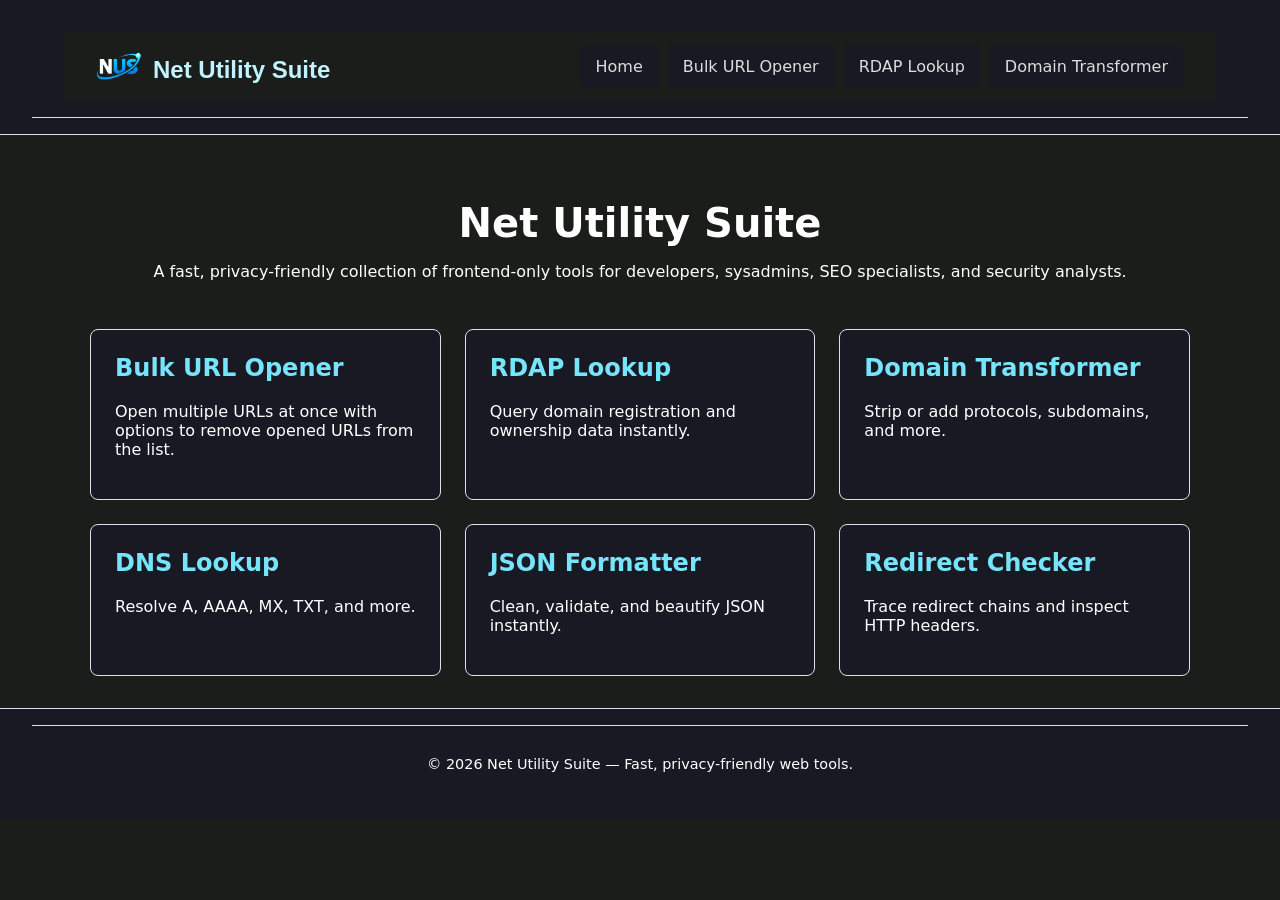
==== index.html @ 8e4a9acb "Initial load All files as of 05/07/2026" ====
<!DOCTYPE html>
<html lang="en">
<head>
  <meta charset="UTF-8">
  <meta name="viewport" content="width=device-width, initial-scale=1.0">
  <title>Net Utility Suite</title>
  <link rel="stylesheet" href="styles/styles.css">
  <link rel="icon" href="assets/favicon.ico">
  <script src="scripts/layout.js" defer></script>
</head>

<body>
  <header id="site-header"></header>

  <main class="container">
    <section class="hero">
      <h1>Net Utility Suite</h1>
      <p>A fast, privacy‑friendly collection of frontend‑only tools for developers, sysadmins, SEO specialists, and security analysts.</p>
    </section>

    <section class="tool-grid">
      <a class="tool-card" href="pages/bulk_url_opener.html">
        <h2>Bulk URL Opener</h2>
        <p>Open multiple URLs at once with options to remove opened URLs from the list.</p>
      </a>

      <a class="tool-card" href="pages/rdap_lookup.html">
        <h2>RDAP Lookup</h2>
        <p>Query domain registration and ownership data instantly.</p>
      </a>

      <a class="tool-card" href="pages/domain_transformer.html">
        <h2>Domain Transformer</h2>
        <p>Strip or add protocols, subdomains, and more.</p>
      </a>

      <!-- Placeholder cards for future tools -->
      <a class="tool-card" href="#">
        <h2>DNS Lookup</h2>
        <p>Resolve A, AAAA, MX, TXT, and more.</p>
      </a>

      <a class="tool-card" href="#">
        <h2>JSON Formatter</h2>
        <p>Clean, validate, and beautify JSON instantly.</p>
      </a>

      <a class="tool-card" href="#">
        <h2>Redirect Checker</h2>
        <p>Trace redirect chains and inspect HTTP headers.</p>
      </a>
    </section>
  </main>

  <footer id="site-footer"></footer>
</body>
</html>
---- styles/styles.css ----
/* ===========================
   COLOR PALETTE (easy to edit)
   =========================== */
:root {
  --bg: #1A1D1A;
  --card-bg: #191923;
  --bg-light: #e2e8f0;
  --card-bg-light: #ffffff;
  --text: #000000;
  --text-light: #ffffff; 
  --accent: #76E5FC;
  --accent-dark: #4682b4;
  --accent-2: #F59E0B;
  --accent-2-dark: #A44200;
  --accent-3: #10B981;
  --accent-4: #EC4899;
  --border: #d9e2ec;
}

/* ===========================
   GLOBAL STYLES
   =========================== */
a {
  text-decoration: none !important;
}

a:link,
a:visited,
a:hover,
a:active,
a:focus,
a:any-link {
  text-decoration: none !important;
}

body {
  margin: 0;
  font-family: system-ui, sans-serif;
  background: var(--bg);
  color: var(--text-light);
}

.container {
  max-width: 1100px;
  margin: 0 auto;
  padding: 2rem;
}

button {
  background: var(--accent-3);
  color: var(--text);
  border: none;
  padding: 0.75em 1.5em;
  border-radius: 6px;
  cursor: pointer;
  font-size: 1rem;
  font-weight: bold;
  transition: background-color 0.25s ease, color 0.25s ease;
}

button:hover {
  background: var(--accent-dark);
  color: var(--text-light);
}

.warning {
    color: red;
    font-weight: bold;
}

.hint {
    color: #d3d3d3;
    font-size: 0.75em;
    font-style: italic;
}

.hint::before {
    content: "ℹ️ ";
    font-style: normal;
}

input[type="checkbox"] {
  appearance: none;
  -webkit-appearance: none;
  width: 30px;
  height: 30px;
  background-color: var(--card-bg);
  border: 2px solid var(--border);
  border-radius: 4px;
  cursor: pointer;
  position: relative;
  display: inline-block;
  vertical-align: middle;
}

input[type="checkbox"]:checked {
  background-color: var(--accent-dark);
}

input[type="checkbox"]:checked::after {
  content: '';
  position: absolute;
  left: 10px;
  top: 4px;
  width: 6px;
  height: 12px;
  border: solid var(--text-light);
  border-width: 0 3px 3px 0;
  transform: rotate(45deg);
}

input[type="checkbox"]:hover {
  border-color: var(--accent);
}

.checkbox_label {
    display: inline-flex;
    align-items: center;
    gap: 2px;
}

input[type="number"] {
    padding: 5px;
    border: 1px solid var(--border);
    border-radius: 5px;
    background-color: var(--card-bg);
    color: var(--text-light);
    font-size: 1rem;
}

/* ===========================
   HEADER + FOOTER
   =========================== */
header, footer {
  background: var(--card-bg);
  border-bottom: 1px solid var(--border);
  padding: 1rem 2rem;
}

footer {
  border-top: 1px solid var(--border);
  border-bottom: none;
  text-align: center;
  font-size: 0.9rem;
  color: #ffffff;
}

/* ===========================
   HEADER COLOR VARIABLES
   =========================== */
:root {
  --nav-bg: var(--bg);
  --nav-chip-bg: var(--card-bg);
  --nav-chip-hover: #2a2a3a;
  --nav-text: #ddd;
  --nav-accent: #c1f3ff;
}

/* ===========================
   NAVIGATION BAR
   =========================== */
.navbar {
  background-color: var(--nav-bg);
  display: flex;
  justify-content: space-between;
  align-items: center;
  padding: 0.75em 2em;
}

.logo-text {
  font-family: Arial, Helvetica, sans-serif;
  font-size: 1.5em;
  font-weight: bold;
  color: var(--nav-accent);
  text-decoration: none;
  padding-top: 0.25em;
}

.navbar-brand {
  display: flex;
  align-items: center;
  gap: 0.75rem;
}

.navbar-logo {
  height: 45px;
  width: 45px;
  object-fit: contain;
}

/* Chip-style nav links */
.nav-links {
  list-style: none;
  display: flex;
  gap: 0.5rem;
  margin: 0;
  padding: 0;
}

.nav-links li {
  position: relative;
}

.nav-links a {
  display: block;
  padding: 0.75em 1em;
  background-color: var(--nav-chip-bg);
  color: var(--nav-text);
  text-decoration: none;
  font-weight: 500;
  border-radius: 6px;
  transition: background-color 0.25s ease, color 0.25s ease;
}

.nav-links a:hover {
  background-color: var(--nav-chip-hover);
  color: var(--nav-accent);
}

/* ===========================
   HERO SECTION
   =========================== */
.hero {
  text-align: center;
  margin-bottom: 3rem;
}

.hero h1 {
  font-size: 2.5rem;
  margin-bottom: 0.5rem;
}

/* ===========================
   TOOL GRID
   =========================== */
.tool-grid {
  display: grid;
  grid-template-columns: repeat(auto-fit, minmax(260px, 1fr));
  gap: 1.5rem;
}

.tool-card {
  background: var(--card-bg);
  padding: 1.5rem;
  border-radius: 8px;
  border: 1px solid var(--border);
  text-decoration: none;
  color: var(--text-light);
  transition: 0.2s ease;
}

.tool-card:hover {
  border-color: var(--accent);
  background: var(--accent-alt);
  transform: translateY(-3px);
}

.tool-card h2 {
  margin-top: 0;
  color: var(--accent);
}

/* ===========================
   BASIC TOOL SECTION
   =========================== */

.section {
  margin: 2em;
}

.section-header {
  font-size: 1.75em;
  margin-bottom: 1em;
  color: var(--accent);
}

.tool_description_summary {
    font-weight: bold;
    cursor: pointer;
}

.tool_description {
    border: 1px inset #000;
    border-radius: 5px;
    padding: 10px;
    color: #d3d3d3;
    font-size: 0.75em;
    margin-bottom: 30px;
}

.tool_description ul {
    margin-left: 2em;
    list-style-type: circle;
}

.tool_description ol {
    margin-top: 0.5em;
    margin-bottom: 0.5em;
    margin-left: 0;
}

textarea.user-input {
    width: 100%;
    height: 150px;
    padding: 10px;
    border: 1px solid var(--border);
    border-radius: 5px;
    resize: vertical;
    font-family: inherit;
    font-size: 1rem;
    background-color: var(--card-bg);
    color: var(--text-light);
}
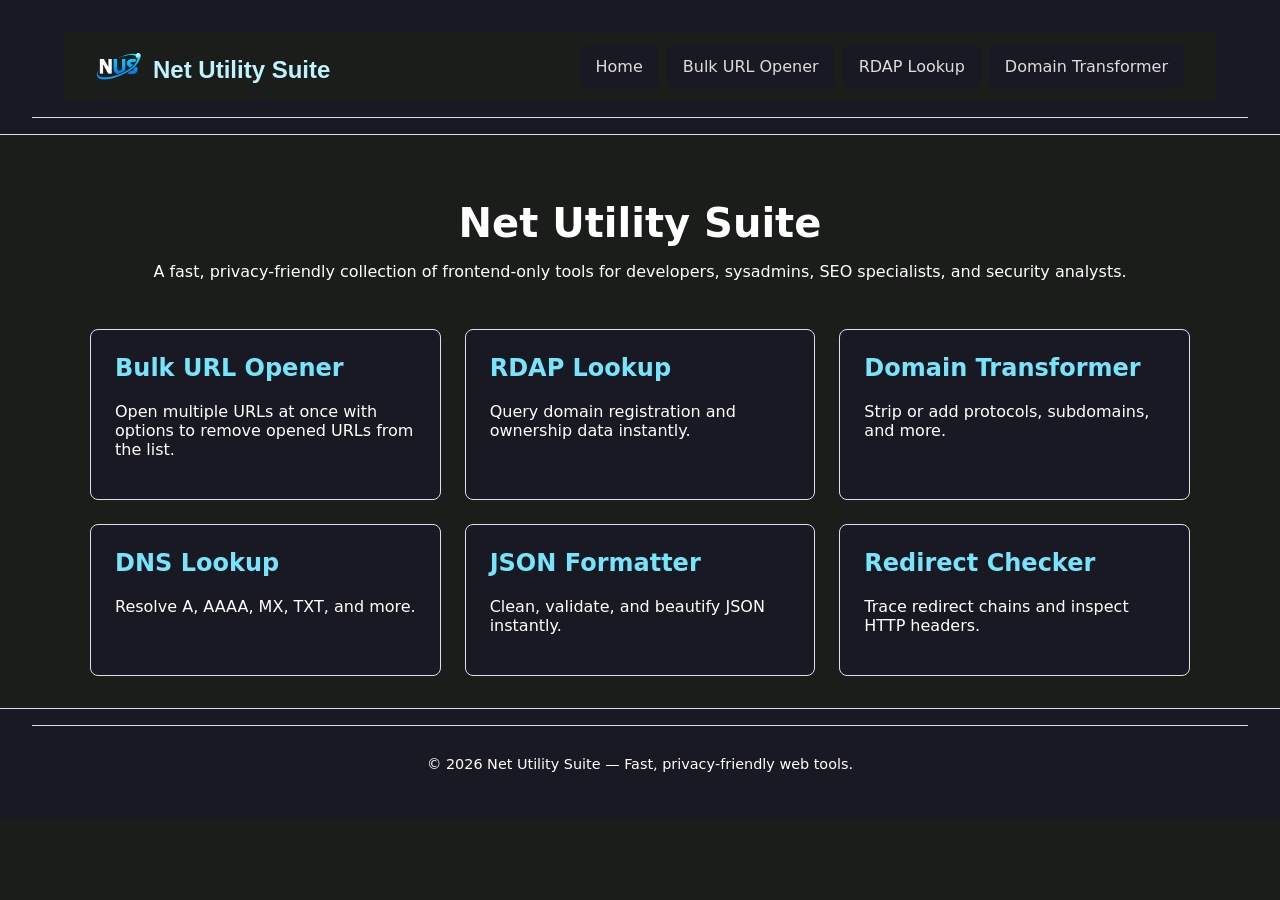
==== commit 40e16b65: "Fixed links in index.html" ====
--- a/index.html
+++ b/index.html
@@ -4,9 +4,9 @@
   <meta charset="UTF-8">
   <meta name="viewport" content="width=device-width, initial-scale=1.0">
   <title>Net Utility Suite</title>
-  <link rel="stylesheet" href="styles/styles.css">
-  <link rel="icon" href="assets/favicon.ico">
-  <script src="scripts/layout.js" defer></script>
+  <link rel="stylesheet" href="/styles/styles.css">
+  <link rel="icon" href="/assets/favicon.ico">
+  <script src="/scripts/layout.js" defer></script>
 </head>
 
 <body>
@@ -19,17 +19,17 @@
     </section>
 
     <section class="tool-grid">
-      <a class="tool-card" href="pages/bulk_url_opener.html">
+      <a class="tool-card" href="/pages/bulk_url_opener.html">
         <h2>Bulk URL Opener</h2>
         <p>Open multiple URLs at once with options to remove opened URLs from the list.</p>
       </a>
 
-      <a class="tool-card" href="pages/rdap_lookup.html">
+      <a class="tool-card" href="/pages/rdap_lookup.html">
         <h2>RDAP Lookup</h2>
         <p>Query domain registration and ownership data instantly.</p>
       </a>
 
-      <a class="tool-card" href="pages/domain_transformer.html">
+      <a class="tool-card" href="/pages/domain_transformer.html">
         <h2>Domain Transformer</h2>
         <p>Strip or add protocols, subdomains, and more.</p>
       </a>
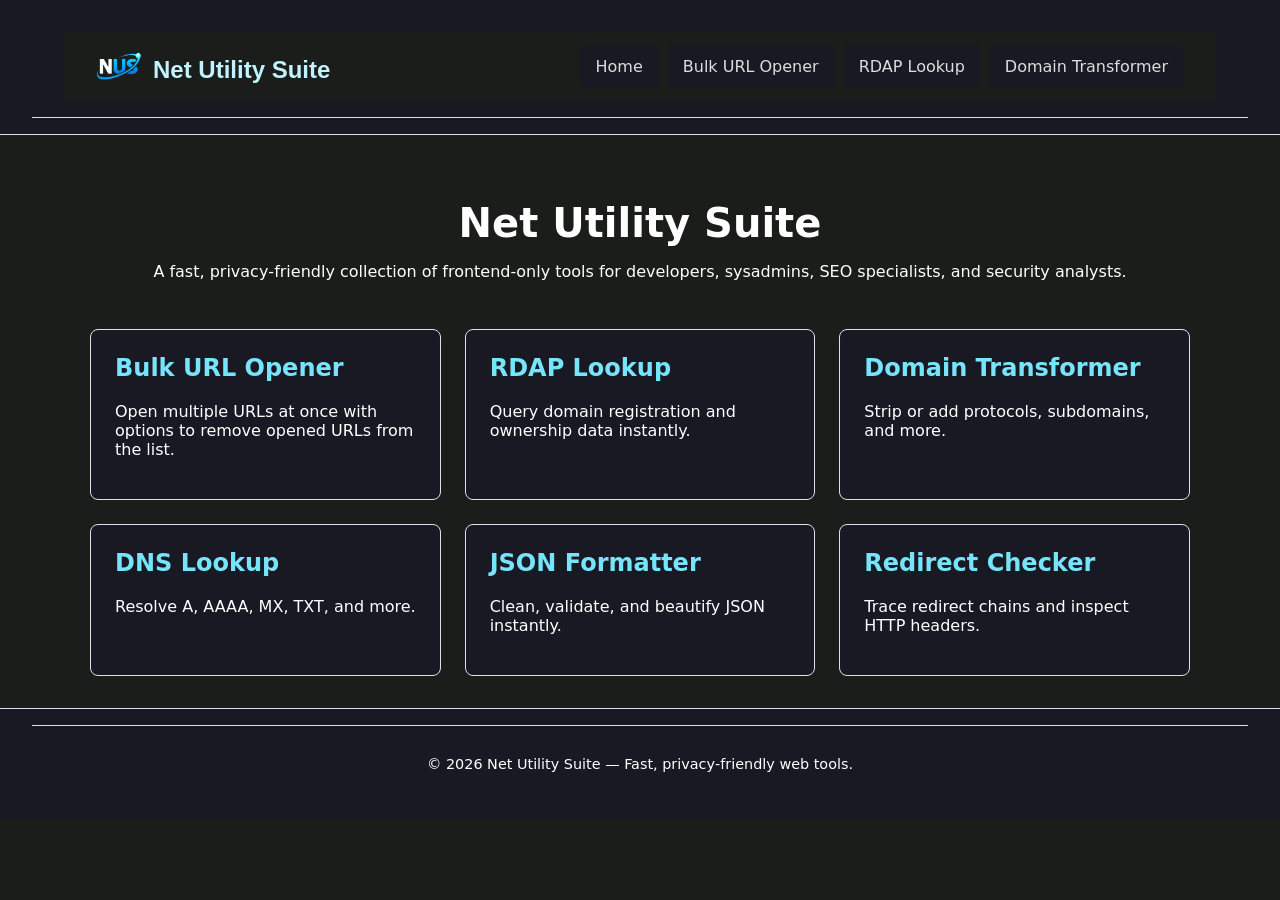
==== commit 99bebcfc: "Minor fixes" ====
--- a/index.html
+++ b/index.html
@@ -4,9 +4,9 @@
   <meta charset="UTF-8">
   <meta name="viewport" content="width=device-width, initial-scale=1.0">
   <title>Net Utility Suite</title>
-  <link rel="stylesheet" href="/styles/styles.css">
-  <link rel="icon" href="/assets/favicon.ico">
-  <script src="/scripts/layout.js" defer></script>
+  <link rel="stylesheet" href="styles/styles.css">
+  <link rel="icon" href="assets/favicon.ico">
+  <script src="scripts/layout.js" defer></script>
 </head>
 
 <body>
@@ -19,17 +19,17 @@
     </section>
 
     <section class="tool-grid">
-      <a class="tool-card" href="/pages/bulk_url_opener.html">
+      <a class="tool-card" href="pages/bulk_url_opener.html">
         <h2>Bulk URL Opener</h2>
         <p>Open multiple URLs at once with options to remove opened URLs from the list.</p>
       </a>
 
-      <a class="tool-card" href="/pages/rdap_lookup.html">
+      <a class="tool-card" href="pages/full_rdap_lookup.html">
         <h2>RDAP Lookup</h2>
         <p>Query domain registration and ownership data instantly.</p>
       </a>
 
-      <a class="tool-card" href="/pages/domain_transformer.html">
+      <a class="tool-card" href="pages/domain_transformer.html">
         <h2>Domain Transformer</h2>
         <p>Strip or add protocols, subdomains, and more.</p>
       </a>
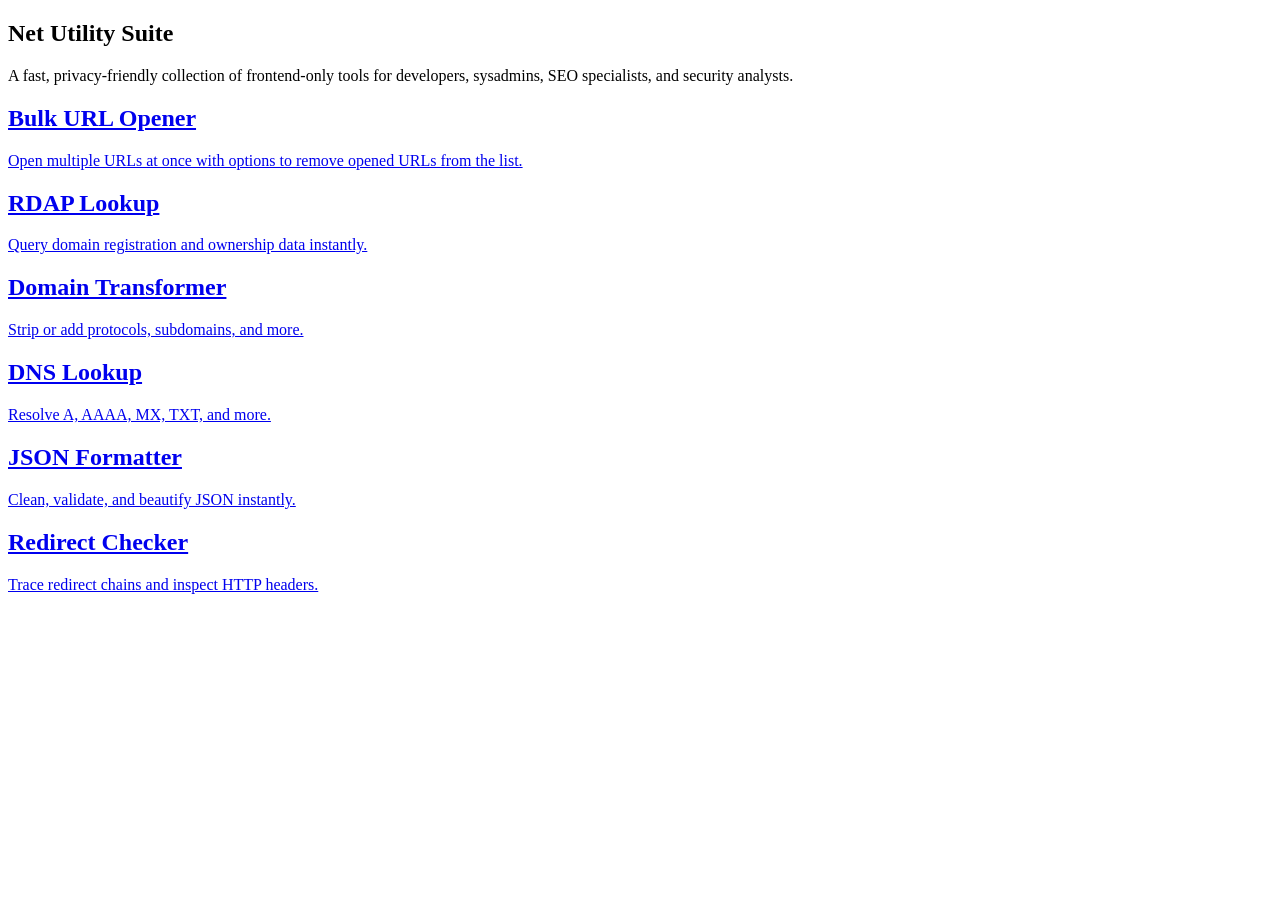
==== commit 88625928: "Minor fixes" ====
--- a/index.html
+++ b/index.html
@@ -4,9 +4,9 @@
   <meta charset="UTF-8">
   <meta name="viewport" content="width=device-width, initial-scale=1.0">
   <title>Net Utility Suite</title>
-  <link rel="stylesheet" href="styles/styles.css">
-  <link rel="icon" href="assets/favicon.ico">
-  <script src="scripts/layout.js" defer></script>
+  <link rel="stylesheet" href="/netutilitysuite/styles/styles.css">
+  <link rel="icon" href="/netutilitysuite/assets/favicon.ico">
+  <script src="/netutilitysuite/scripts/layout.js" defer></script>
 </head>
 
 <body>
@@ -19,17 +19,17 @@
     </section>
 
     <section class="tool-grid">
-      <a class="tool-card" href="pages/bulk_url_opener.html">
+      <a class="tool-card" href="/netutilitysuite/pages/bulk_url_opener.html">
         <h2>Bulk URL Opener</h2>
         <p>Open multiple URLs at once with options to remove opened URLs from the list.</p>
       </a>
 
-      <a class="tool-card" href="pages/full_rdap_lookup.html">
+      <a class="tool-card" href="/netutilitysuite/pages/full_rdap_lookup.html">
         <h2>RDAP Lookup</h2>
         <p>Query domain registration and ownership data instantly.</p>
       </a>
 
-      <a class="tool-card" href="pages/domain_transformer.html">
+      <a class="tool-card" href="/netutilitysuite/pages/domain_transformer.html">
         <h2>Domain Transformer</h2>
         <p>Strip or add protocols, subdomains, and more.</p>
       </a>
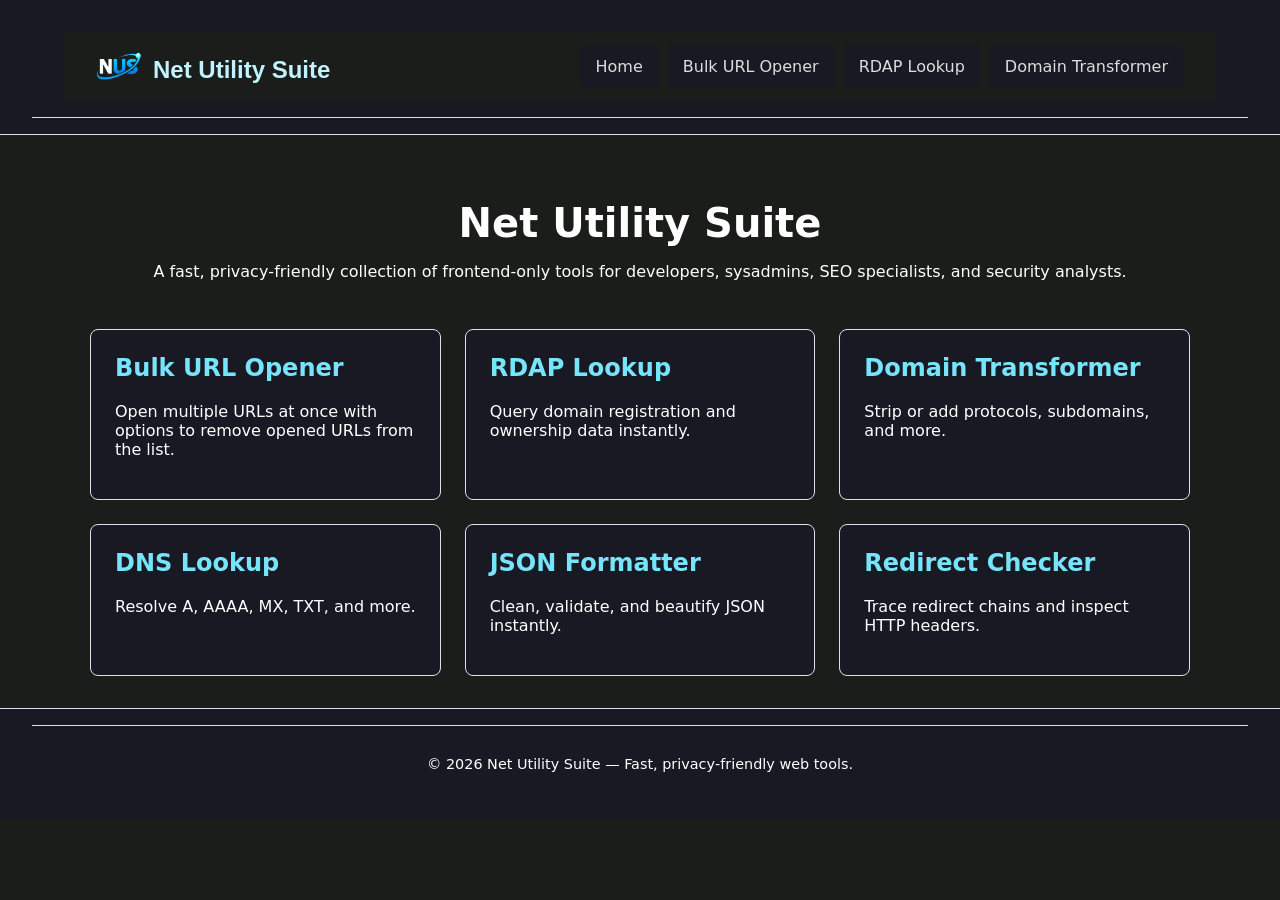
==== commit b6f8b319: "href fixes" ====
--- a/index.html
+++ b/index.html
@@ -4,9 +4,10 @@
   <meta charset="UTF-8">
   <meta name="viewport" content="width=device-width, initial-scale=1.0">
   <title>Net Utility Suite</title>
-  <link rel="stylesheet" href="/netutilitysuite/styles/styles.css">
-  <link rel="icon" href="/netutilitysuite/assets/favicon.ico">
-  <script src="/netutilitysuite/scripts/layout.js" defer></script>
+  <link rel="stylesheet" href="styles/styles.css">
+  <link rel="icon" href="assets/favicon.ico">
+  <script src="scripts/path-fixer.js"></script>
+  <script src="scripts/layout.js" defer></script>
 </head>
 
 <body>
@@ -19,17 +20,17 @@
     </section>
 
     <section class="tool-grid">
-      <a class="tool-card" href="/netutilitysuite/pages/bulk_url_opener.html">
+      <a class="tool-card" href="pages/bulk_url_opener.html">
         <h2>Bulk URL Opener</h2>
         <p>Open multiple URLs at once with options to remove opened URLs from the list.</p>
       </a>
 
-      <a class="tool-card" href="/netutilitysuite/pages/full_rdap_lookup.html">
+      <a class="tool-card" href="pages/full_rdap_lookup.html">
         <h2>RDAP Lookup</h2>
         <p>Query domain registration and ownership data instantly.</p>
       </a>
 
-      <a class="tool-card" href="/netutilitysuite/pages/domain_transformer.html">
+      <a class="tool-card" href="pages/domain_transformer.html">
         <h2>Domain Transformer</h2>
         <p>Strip or add protocols, subdomains, and more.</p>
       </a>
--- a/styles/styles.css
+++ b/styles/styles.css
@@ -0,0 +1,313 @@
+/* ===========================
+   COLOR PALETTE (easy to edit)
+   =========================== */
+:root {
+  --bg: #1A1D1A;
+  --card-bg: #191923;
+  --bg-light: #e2e8f0;
+  --card-bg-light: #ffffff;
+  --text: #000000;
+  --text-light: #ffffff; 
+  --accent: #76E5FC;
+  --accent-dark: #4682b4;
+  --accent-2: #F59E0B;
+  --accent-2-dark: #A44200;
+  --accent-3: #10B981;
+  --accent-4: #EC4899;
+  --border: #d9e2ec;
+}
+
+/* ===========================
+   GLOBAL STYLES
+   =========================== */
+a {
+  text-decoration: none !important;
+}
+
+a:link,
+a:visited,
+a:hover,
+a:active,
+a:focus,
+a:any-link {
+  text-decoration: none !important;
+}
+
+body {
+  margin: 0;
+  font-family: system-ui, sans-serif;
+  background: var(--bg);
+  color: var(--text-light);
+}
+
+.container {
+  max-width: 1100px;
+  margin: 0 auto;
+  padding: 2rem;
+}
+
+button {
+  background: var(--accent-3);
+  color: var(--text);
+  border: none;
+  padding: 0.75em 1.5em;
+  border-radius: 6px;
+  cursor: pointer;
+  font-size: 1rem;
+  font-weight: bold;
+  transition: background-color 0.25s ease, color 0.25s ease;
+}
+
+button:hover {
+  background: var(--accent-dark);
+  color: var(--text-light);
+}
+
+.warning {
+    color: red;
+    font-weight: bold;
+}
+
+.hint {
+    color: #d3d3d3;
+    font-size: 0.75em;
+    font-style: italic;
+}
+
+.hint::before {
+    content: "ℹ️ ";
+    font-style: normal;
+}
+
+input[type="checkbox"] {
+  appearance: none;
+  -webkit-appearance: none;
+  width: 30px;
+  height: 30px;
+  background-color: var(--card-bg);
+  border: 2px solid var(--border);
+  border-radius: 4px;
+  cursor: pointer;
+  position: relative;
+  display: inline-block;
+  vertical-align: middle;
+}
+
+input[type="checkbox"]:checked {
+  background-color: var(--accent-dark);
+}
+
+input[type="checkbox"]:checked::after {
+  content: '';
+  position: absolute;
+  left: 10px;
+  top: 4px;
+  width: 6px;
+  height: 12px;
+  border: solid var(--text-light);
+  border-width: 0 3px 3px 0;
+  transform: rotate(45deg);
+}
+
+input[type="checkbox"]:hover {
+  border-color: var(--accent);
+}
+
+.checkbox_label {
+    display: inline-flex;
+    align-items: center;
+    gap: 2px;
+}
+
+input[type="number"] {
+    padding: 5px;
+    border: 1px solid var(--border);
+    border-radius: 5px;
+    background-color: var(--card-bg);
+    color: var(--text-light);
+    font-size: 1rem;
+}
+
+/* ===========================
+   HEADER + FOOTER
+   =========================== */
+header, footer {
+  background: var(--card-bg);
+  border-bottom: 1px solid var(--border);
+  padding: 1rem 2rem;
+}
+
+footer {
+  border-top: 1px solid var(--border);
+  border-bottom: none;
+  text-align: center;
+  font-size: 0.9rem;
+  color: #ffffff;
+}
+
+/* ===========================
+   HEADER COLOR VARIABLES
+   =========================== */
+:root {
+  --nav-bg: var(--bg);
+  --nav-chip-bg: var(--card-bg);
+  --nav-chip-hover: #2a2a3a;
+  --nav-text: #ddd;
+  --nav-accent: #c1f3ff;
+}
+
+/* ===========================
+   NAVIGATION BAR
+   =========================== */
+.navbar {
+  background-color: var(--nav-bg);
+  display: flex;
+  justify-content: space-between;
+  align-items: center;
+  padding: 0.75em 2em;
+}
+
+.logo-text {
+  font-family: Arial, Helvetica, sans-serif;
+  font-size: 1.5em;
+  font-weight: bold;
+  color: var(--nav-accent);
+  text-decoration: none;
+  padding-top: 0.25em;
+}
+
+.navbar-brand {
+  display: flex;
+  align-items: center;
+  gap: 0.75rem;
+}
+
+.navbar-logo {
+  height: 45px;
+  width: 45px;
+  object-fit: contain;
+}
+
+/* Chip-style nav links */
+.nav-links {
+  list-style: none;
+  display: flex;
+  gap: 0.5rem;
+  margin: 0;
+  padding: 0;
+}
+
+.nav-links li {
+  position: relative;
+}
+
+.nav-links a {
+  display: block;
+  padding: 0.75em 1em;
+  background-color: var(--nav-chip-bg);
+  color: var(--nav-text);
+  text-decoration: none;
+  font-weight: 500;
+  border-radius: 6px;
+  transition: background-color 0.25s ease, color 0.25s ease;
+}
+
+.nav-links a:hover {
+  background-color: var(--nav-chip-hover);
+  color: var(--nav-accent);
+}
+
+/* ===========================
+   HERO SECTION
+   =========================== */
+.hero {
+  text-align: center;
+  margin-bottom: 3rem;
+}
+
+.hero h1 {
+  font-size: 2.5rem;
+  margin-bottom: 0.5rem;
+}
+
+/* ===========================
+   TOOL GRID
+   =========================== */
+.tool-grid {
+  display: grid;
+  grid-template-columns: repeat(auto-fit, minmax(260px, 1fr));
+  gap: 1.5rem;
+}
+
+.tool-card {
+  background: var(--card-bg);
+  padding: 1.5rem;
+  border-radius: 8px;
+  border: 1px solid var(--border);
+  text-decoration: none;
+  color: var(--text-light);
+  transition: 0.2s ease;
+}
+
+.tool-card:hover {
+  border-color: var(--accent);
+  background: var(--accent-alt);
+  transform: translateY(-3px);
+}
+
+.tool-card h2 {
+  margin-top: 0;
+  color: var(--accent);
+}
+
+/* ===========================
+   BASIC TOOL SECTION
+   =========================== */
+
+.section {
+  margin: 2em;
+}
+
+.section-header {
+  font-size: 1.75em;
+  margin-bottom: 1em;
+  color: var(--accent);
+}
+
+.tool_description_summary {
+    font-weight: bold;
+    cursor: pointer;
+}
+
+.tool_description {
+    border: 1px inset #000;
+    border-radius: 5px;
+    padding: 10px;
+    color: #d3d3d3;
+    font-size: 0.75em;
+    margin-bottom: 30px;
+}
+
+.tool_description ul {
+    margin-left: 2em;
+    list-style-type: circle;
+}
+
+.tool_description ol {
+    margin-top: 0.5em;
+    margin-bottom: 0.5em;
+    margin-left: 0;
+}
+
+textarea.user-input {
+    width: 100%;
+    height: 150px;
+    padding: 10px;
+    border: 1px solid var(--border);
+    border-radius: 5px;
+    resize: vertical;
+    font-family: inherit;
+    font-size: 1rem;
+    background-color: var(--card-bg);
+    color: var(--text-light);
+}
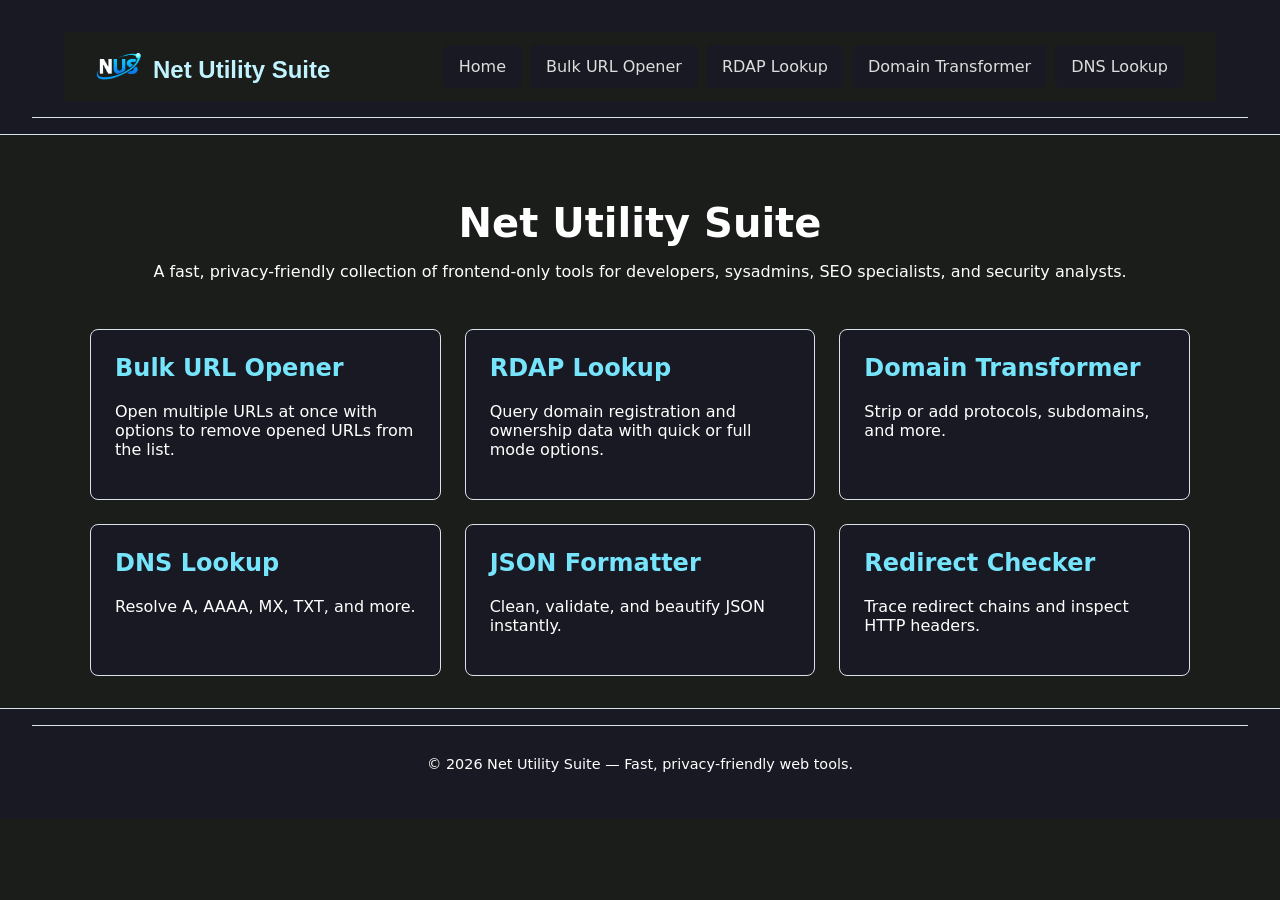
==== commit fddaa720: "Add DNS & unified RDAP lookup tools Add new DNS lookup and unified RDAP lookup pages and scripts, an" ====
--- a/index.html
+++ b/index.html
@@ -25,9 +25,9 @@
         <p>Open multiple URLs at once with options to remove opened URLs from the list.</p>
       </a>
 
-      <a class="tool-card" href="pages/full_rdap_lookup.html">
+      <a class="tool-card" href="pages/rdap_lookup.html">
         <h2>RDAP Lookup</h2>
-        <p>Query domain registration and ownership data instantly.</p>
+        <p>Query domain registration and ownership data with quick or full mode options.</p>
       </a>
 
       <a class="tool-card" href="pages/domain_transformer.html">
@@ -35,8 +35,7 @@
         <p>Strip or add protocols, subdomains, and more.</p>
       </a>
 
-      <!-- Placeholder cards for future tools -->
-      <a class="tool-card" href="#">
+      <a class="tool-card" href="pages/dns_lookup.html">
         <h2>DNS Lookup</h2>
         <p>Resolve A, AAAA, MX, TXT, and more.</p>
       </a>
--- a/styles/styles.css
+++ b/styles/styles.css
@@ -20,6 +20,7 @@
 /* ===========================
    GLOBAL STYLES
    =========================== */
+
 a {
   text-decoration: none !important;
 }
@@ -31,6 +32,36 @@
 a:focus,
 a:any-link {
   text-decoration: none !important;
+}
+
+/* Content hyperlinks only - like "IANA's RDAP bootstrap" */
+.tool_description a {
+  color: var(--accent);
+  text-decoration: none;
+  transition: color 0.25s ease, text-decoration 0.25s ease;
+}
+
+.tool_description a:link {
+  color: var(--accent);
+}
+
+.tool_description a:visited {
+  color: var(--accent-dark);
+}
+
+.tool_description a:hover {
+  color: var(--accent-2);
+  text-decoration: underline;
+}
+
+.tool_description a:active {
+  color: var(--accent-3);
+}
+
+.tool_description a:focus {
+  color: var(--accent);
+  outline: 2px solid var(--accent);
+  outline-offset: 2px;
 }
 
 body {
